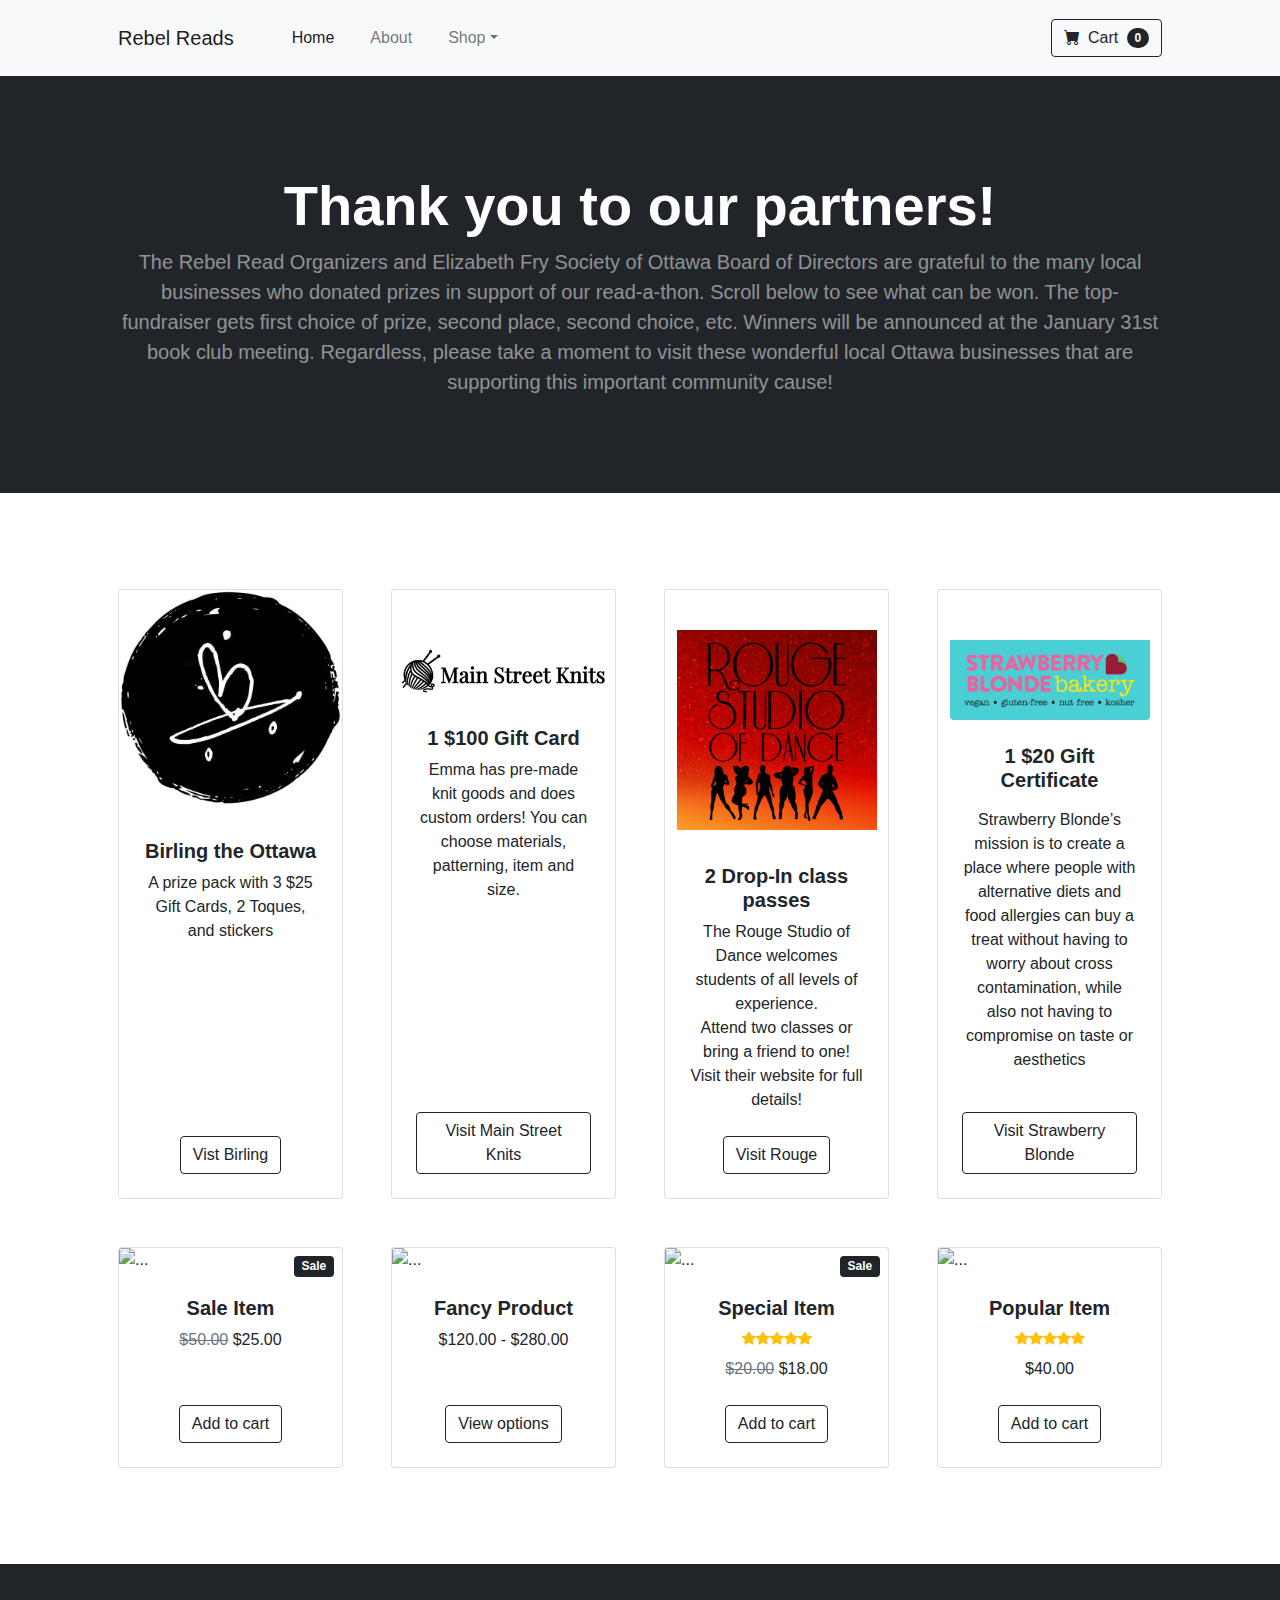
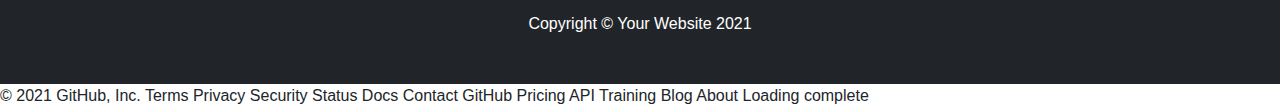
==== Partners.html @ 282af9de "typo corrected" ====
<!DOCTYPE html>
<html lang="en">
  <head>
    <meta charset="utf-8" />
    <meta
      name="viewport"
      content="width=device-width, initial-scale=1, shrink-to-fit=no"
    />
    <meta name="description" content="" />
    <meta name="author" content="" />
    <title>Partners & Prizes</title>
    <!-- Favicon-->
    <link rel="icon" type="image/x-icon" href="images/1st-place-medal.png" />
    <!-- Bootstrap icons-->
    <link
      href="https://cdn.jsdelivr.net/npm/bootstrap-icons@1.5.0/font/bootstrap-icons.css"
      rel="stylesheet"
    />
    <!-- Core theme CSS (includes Bootstrap)-->
    <link href="src/style.css" rel="stylesheet" />
  </head>
  <body>
    <!-- Navigation-->
    <nav class="navbar navbar-expand-lg navbar-light bg-light">
      <div class="container px-4 px-lg-5">
        <a class="navbar-brand" href="index.html"> Rebel Reads </a>
        <button
          class="navbar-toggler"
          type="button"
          data-bs-toggle="collapse"
          data-bs-target="#navbarSupportedContent"
          aria-controls="navbarSupportedContent"
          aria-expanded="false"
          aria-label="Toggle navigation"
        >
          <span class="navbar-toggler-icon"></span>
        </button>
        <div class="collapse navbar-collapse" id="navbarSupportedContent">
          <ul class="navbar-nav me-auto mb-2 mb-lg-0 ms-lg-4">
            <li class="nav-item">
              <a class="nav-link active" aria-current="page" href="index.html"
                >Home</a
              >
            </li>
            <li class="nav-item"><a class="nav-link" href="#!">About</a></li>
            <li class="nav-item dropdown">
              <a
                class="nav-link dropdown-toggle"
                id="navbarDropdown"
                href="#"
                role="button"
                data-bs-toggle="dropdown"
                aria-expanded="false"
                >Shop</a
              >
              <ul class="dropdown-menu" aria-labelledby="navbarDropdown">
                <li><a class="dropdown-item" href="#!">All Products</a></li>
                <li><hr class="dropdown-divider" /></li>
                <li><a class="dropdown-item" href="#!">Popular Items</a></li>
                <li><a class="dropdown-item" href="#!">New Arrivals</a></li>
              </ul>
            </li>
          </ul>
          <form class="d-flex">
            <button class="btn btn-outline-dark" type="submit">
              <i class="bi-cart-fill me-1"></i>
              Cart
              <span class="badge bg-dark text-white ms-1 rounded-pill">0</span>
            </button>
          </form>
        </div>
      </div>
    </nav>
    <!-- Header-->
    <header class="bg-dark py-5">
      <div class="container px-4 px-lg-5 my-5">
        <div class="text-center text-white">
          <h1 class="display-4 fw-bolder">Thank you to our partners!</h1>
          <p class="lead fw-normal text-white-50 mb-0">
            The Rebel Read Organizers and Elizabeth Fry Society of Ottawa Board
            of Directors are grateful to the many local businesses who donated
            prizes in support of our read-a-thon. Scroll below to see what can
            be won. The top-fundraiser gets first choice of prize, second place,
            second choice, etc. Winners will be announced at the January 31st
            book club meeting. Regardless, please take a moment to visit these
            wonderful local Ottawa businesses that are supporting this important
            community cause!
          </p>
        </div>
      </div>
    </header>
    <!-- Section-->
    <section class="py-5">
      <div class="container px-4 px-lg-5 mt-5">
        <div
          class="
            row
            gx-4 gx-lg-5
            row-cols-2 row-cols-md-3 row-cols-xl-4
            justify-content-center
          "
        >
          <div class="col mb-5">
            <div class="card h-100">
              <!-- Product image-->

              <img
                class="card-img-top"
                id="birling"
                src="images/birling_logo.jpeg"
                alt="birling logo"
                width="100px"
                height="225px"
              />
              <!-- Product details-->
              <div class="card-body p-4">
                <div class="text-center">
                  <!-- Product name-->
                  <h5 class="fw-bolder">Birling the Ottawa</h5>
                  <!-- Product price-->
                  A prize pack with 3 $25 Gift Cards, 2 Toques, and stickers
                </div>
              </div>
              <!-- Product actions-->
              <div class="card-footer p-4 pt-0 border-top-0 bg-transparent">
                <div class="text-center">
                  <a
                    class="btn btn-outline-dark mt-auto"
                    target="_blank"
                    href="https://birlingtheottawa.com/"
                  >
                    Vist Birling</a
                  >
                </div>
              </div>
            </div>
          </div>
          <div class="col mb-5">
            <div class="card h-100">
              <!-- Sale badge-->

              <!-- Product image-->
              
                <img
                  id="msknits"
                  class="card-img-top"
                    class="rounded mx-auto d-block"
                  src="images/Main_Street_Knits-logo.png"
                  alt="main street knits logo"
                  width="200px"
              /></a>

              <!-- Product details-->
              <div class="card-body p-4">
                <div class="text-center">
                  <!-- Product name-->
                  <h5 class="fw-bolder">1 $100 Gift Card</h5>
                  <!-- Product reviews-->
    
                   


                  Emma has pre-made knit goods and does custom orders! You can choose materials, patterning, item and size.
               
                  <!-- Product price-->
                </div>
              </div>
              <!-- Product actions-->
              <div class="card-footer p-4 pt-0 border-top-0 bg-transparent">
                <div class="text-center">
                  <a class="btn btn-outline-dark mt-auto" target="_blank" href="https://www.mainstreetknits.com/">
                    Visit Main Street Knits</a
                  >
                </div>
              </div>
            </div>
          </div>
          <div class="col mb-5">
            <div class="card h-100">
              <!-- Product image-->
             
                <img
                  class="rounded mx-auto d-block"
                  id="rouge"
                  src="images/Rouge Studios Square logo .jpg"
                  alt="Rouge logo square"
                  width="200px"
              /></a>
              <!-- Product details-->
              <div class="card-body p-4">
                <div class="text-center">
                  <!-- Product name-->
                  <h5 class="fw-bolder">2 Drop-In class passes</h5>
                  <!-- Product price-->
                The Rouge Studio of Dance welcomes students of all levels of experience. </br>

                  Attend two classes or bring a friend to one! Visit their
                  website for full details!
                </div>
              </div>
              <!-- Product actions-->
              <div class="card-footer p-4 pt-0 border-top-0 bg-transparent">
                <div class="text-center">
                  <a class="btn btn-outline-dark mt-auto" target="_blank" href="https://www.rougestudioofdance.com/">
                    Visit Rouge</a
                  >
                </div>
              </div>
            </div>
          </div>
          <div class="col mb-5">
            <div class="card h-100">
              <!-- Product image-->
             
                <img
                  class="rounded mx-auto d-block"
                  id="strawberryblonde"
                  src="images/New Logo with Teal Background.png"
                  alt="strawberryblondebakery logo"
                  width="200px"
              /></a>
              <!-- Product details-->
              <div class="card-body p-4">
                <div class="text-center">
                  <!-- Product name-->
                  <h5 class="fw-bolder">1 $20 Gift Certificate</h5>
                  <!-- Product reviews-->
                  <div
                    class="
                      d-flex
                      justify-content-center
                      small
                      text-warning
                      mb-2
                    "
                  >
            
                  </div>
                  <!-- Product price-->
            Strawberry Blonde’s mission is to create a place where people with alternative diets and food allergies can buy a treat without having to worry about cross contamination, while also not having to compromise on taste or aesthetics
                </div>
              </div>
              <!-- Product actions-->
              <div class="card-footer p-4 pt-0 border-top-0 bg-transparent">
                <div class="text-center">
                  <a class="btn btn-outline-dark mt-auto"
                target="_blank"
                href="https://store.strawberryblondebakery.com/"
        
                    >Visit Strawberry Blonde</a
                  >
                </div>
              </div>
            </div>
          </div>
          <div class="col mb-5">
            <div class="card h-100">
              <!-- Sale badge-->
              <div
                class="badge bg-dark text-white position-absolute"
                style="top: 0.5rem; right: 0.5rem"
              >
                Sale
              </div>
              <!-- Product image-->
              <img
                class="card-img-top"
                src="https://dummyimage.com/450x300/dee2e6/6c757d.jpg"
                alt="..."
              />
              <!-- Product details-->
              <div class="card-body p-4">
                <div class="text-center">
                  <!-- Product name-->
                  <h5 class="fw-bolder">Sale Item</h5>
                  <!-- Product price-->
                  <span class="text-muted text-decoration-line-through"
                    >$50.00</span
                  >
                  $25.00
                </div>
              </div>
              <!-- Product actions-->
              <div class="card-footer p-4 pt-0 border-top-0 bg-transparent">
                <div class="text-center">
                  <a class="btn btn-outline-dark mt-auto" href="#"
                    >Add to cart</a
                  >
                </div>
              </div>
            </div>
          </div>
          <div class="col mb-5">
            <div class="card h-100">
              <!-- Product image-->
              <img
                class="card-img-top"
                src="https://dummyimage.com/450x300/dee2e6/6c757d.jpg"
                alt="..."
              />
              <!-- Product details-->
              <div class="card-body p-4">
                <div class="text-center">
                  <!-- Product name-->
                  <h5 class="fw-bolder">Fancy Product</h5>
                  <!-- Product price-->
                  $120.00 - $280.00
                </div>
              </div>
              <!-- Product actions-->
              <div class="card-footer p-4 pt-0 border-top-0 bg-transparent">
                <div class="text-center">
                  <a class="btn btn-outline-dark mt-auto" href="#"
                    >View options</a
                  >
                </div>
              </div>
            </div>
          </div>
          <div class="col mb-5">
            <div class="card h-100">
              <!-- Sale badge-->
              <div
                class="badge bg-dark text-white position-absolute"
                style="top: 0.5rem; right: 0.5rem"
              >
                Sale
              </div>
              <!-- Product image-->
              <img
                class="card-img-top"
                src="https://dummyimage.com/450x300/dee2e6/6c757d.jpg"
                alt="..."
              />
              <!-- Product details-->
              <div class="card-body p-4">
                <div class="text-center">
                  <!-- Product name-->
                  <h5 class="fw-bolder">Special Item</h5>
                  <!-- Product reviews-->
                  <div
                    class="
                      d-flex
                      justify-content-center
                      small
                      text-warning
                      mb-2
                    "
                  >
                    <div class="bi-star-fill"></div>
                    <div class="bi-star-fill"></div>
                    <div class="bi-star-fill"></div>
                    <div class="bi-star-fill"></div>
                    <div class="bi-star-fill"></div>
                  </div>
                  <!-- Product price-->
                  <span class="text-muted text-decoration-line-through"
                    >$20.00</span
                  >
                  $18.00
                </div>
              </div>
              <!-- Product actions-->
              <div class="card-footer p-4 pt-0 border-top-0 bg-transparent">
                <div class="text-center">
                  <a class="btn btn-outline-dark mt-auto" href="#"
                    >Add to cart</a
                  >
                </div>
              </div>
            </div>
          </div>
          <div class="col mb-5">
            <div class="card h-100">
              <!-- Product image-->
              <img
                class="card-img-top"
                src="https://dummyimage.com/450x300/dee2e6/6c757d.jpg"
                alt="..."
              />
              <!-- Product details-->
              <div class="card-body p-4">
                <div class="text-center">
                  <!-- Product name-->
                  <h5 class="fw-bolder">Popular Item</h5>
                  <!-- Product reviews-->
                  <div
                    class="
                      d-flex
                      justify-content-center
                      small
                      text-warning
                      mb-2
                    "
                  >
                    <div class="bi-star-fill"></div>
                    <div class="bi-star-fill"></div>
                    <div class="bi-star-fill"></div>
                    <div class="bi-star-fill"></div>
                    <div class="bi-star-fill"></div>
                  </div>
                  <!-- Product price-->
                  $40.00
                </div>
              </div>
              <!-- Product actions-->
              <div class="card-footer p-4 pt-0 border-top-0 bg-transparent">
                <div class="text-center">
                  <a class="btn btn-outline-dark mt-auto" href="#"
                    >Add to cart</a
                  >
                </div>
              </div>
            </div>
          </div>
        </div>
      </div>
    </section>
    <!-- Footer-->
    <footer class="py-5 bg-dark">
      <div class="container">
        <p class="m-0 text-center text-white">
          Copyright &copy; Your Website 2021
        </p>
      </div>
    </footer>
    <!-- Bootstrap core JS-->
    <script src="https://cdn.jsdelivr.net/npm/bootstrap@5.1.3/dist/js/bootstrap.bundle.min.js"></script>
    <!-- Core theme JS-->
    <script src="js/scripts.js"></script>
  </body>
</html>
© 2021 GitHub, Inc. Terms Privacy Security Status Docs Contact GitHub Pricing
API Training Blog About Loading complete
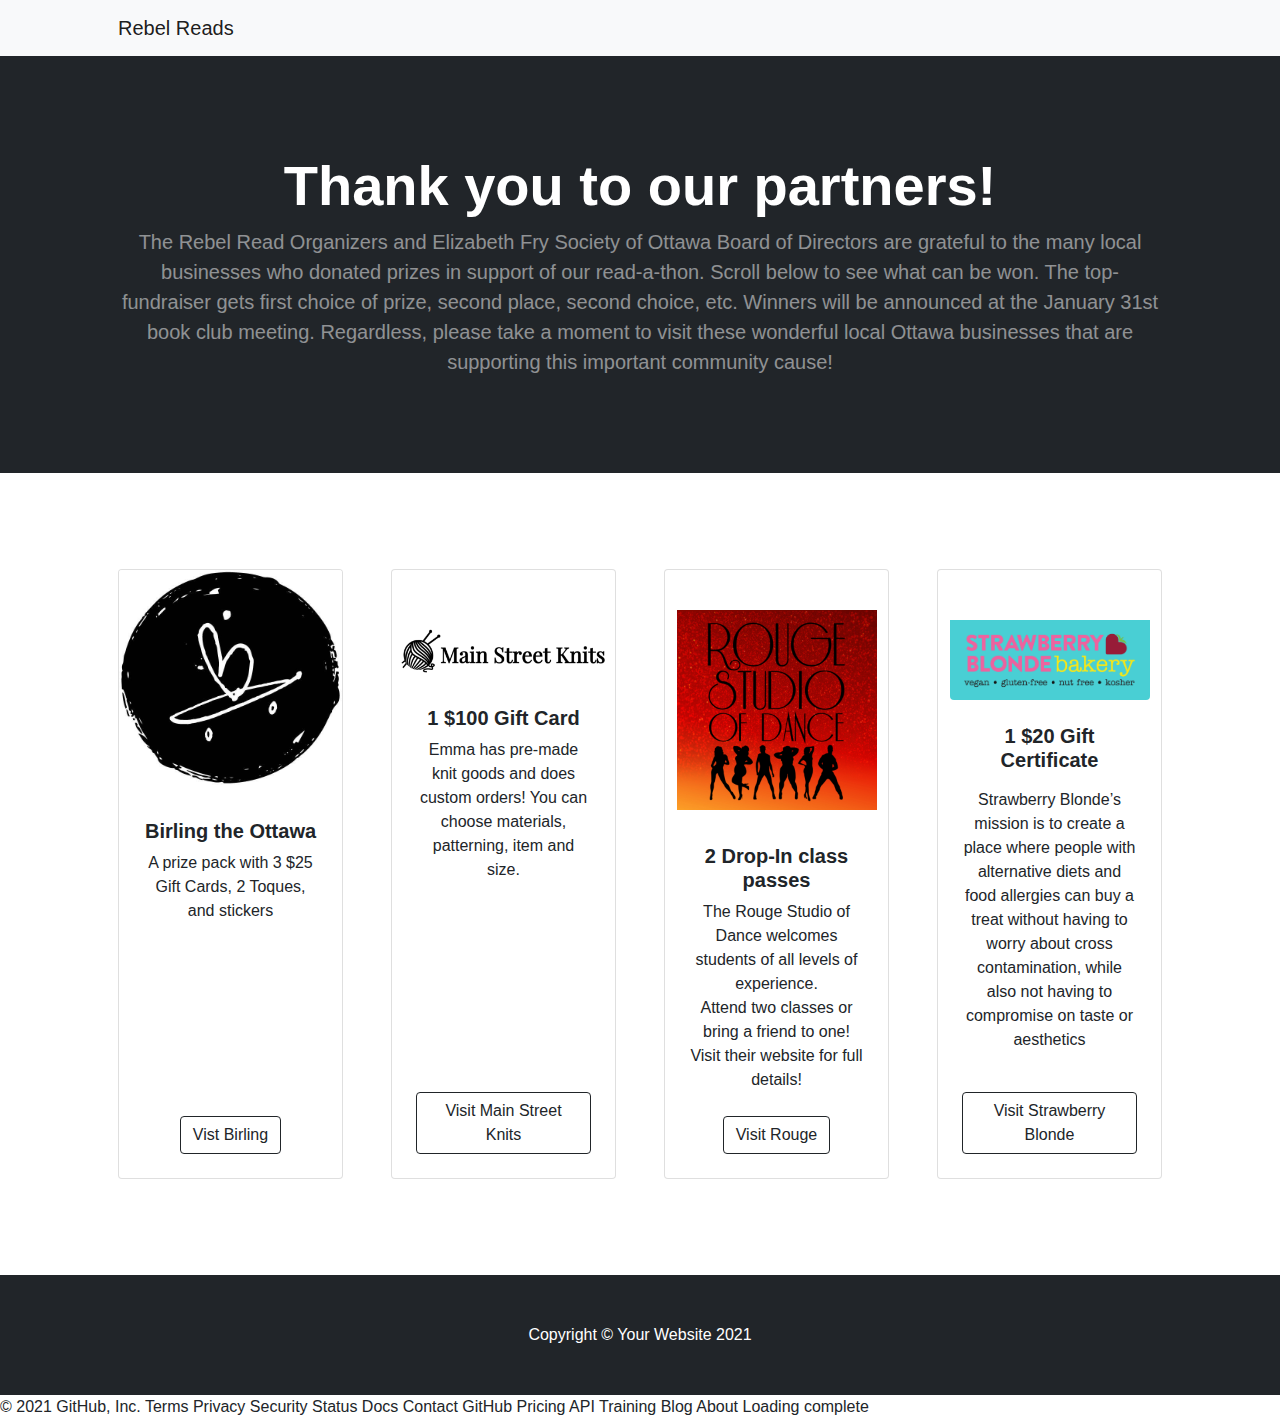
==== commit d59c9d8f: "Partners Page updated" ====
--- a/Partners.html
+++ b/Partners.html
@@ -38,21 +38,9 @@
         <div class="collapse navbar-collapse" id="navbarSupportedContent">
           <ul class="navbar-nav me-auto mb-2 mb-lg-0 ms-lg-4">
             <li class="nav-item">
-              <a class="nav-link active" aria-current="page" href="index.html"
-                >Home</a
-              >
+
             </li>
-            <li class="nav-item"><a class="nav-link" href="#!">About</a></li>
-            <li class="nav-item dropdown">
-              <a
-                class="nav-link dropdown-toggle"
-                id="navbarDropdown"
-                href="#"
-                role="button"
-                data-bs-toggle="dropdown"
-                aria-expanded="false"
-                >Shop</a
-              >
+        
               <ul class="dropdown-menu" aria-labelledby="navbarDropdown">
                 <li><a class="dropdown-item" href="#!">All Products</a></li>
                 <li><hr class="dropdown-divider" /></li>
@@ -61,13 +49,7 @@
               </ul>
             </li>
           </ul>
-          <form class="d-flex">
-            <button class="btn btn-outline-dark" type="submit">
-              <i class="bi-cart-fill me-1"></i>
-              Cart
-              <span class="badge bg-dark text-white ms-1 rounded-pill">0</span>
-            </button>
-          </form>
+       
         </div>
       </div>
     </nav>
@@ -253,168 +235,8 @@
               </div>
             </div>
           </div>
-          <div class="col mb-5">
-            <div class="card h-100">
-              <!-- Sale badge-->
-              <div
-                class="badge bg-dark text-white position-absolute"
-                style="top: 0.5rem; right: 0.5rem"
-              >
-                Sale
-              </div>
-              <!-- Product image-->
-              <img
-                class="card-img-top"
-                src="https://dummyimage.com/450x300/dee2e6/6c757d.jpg"
-                alt="..."
-              />
-              <!-- Product details-->
-              <div class="card-body p-4">
-                <div class="text-center">
-                  <!-- Product name-->
-                  <h5 class="fw-bolder">Sale Item</h5>
-                  <!-- Product price-->
-                  <span class="text-muted text-decoration-line-through"
-                    >$50.00</span
-                  >
-                  $25.00
-                </div>
-              </div>
-              <!-- Product actions-->
-              <div class="card-footer p-4 pt-0 border-top-0 bg-transparent">
-                <div class="text-center">
-                  <a class="btn btn-outline-dark mt-auto" href="#"
-                    >Add to cart</a
-                  >
-                </div>
-              </div>
-            </div>
-          </div>
-          <div class="col mb-5">
-            <div class="card h-100">
-              <!-- Product image-->
-              <img
-                class="card-img-top"
-                src="https://dummyimage.com/450x300/dee2e6/6c757d.jpg"
-                alt="..."
-              />
-              <!-- Product details-->
-              <div class="card-body p-4">
-                <div class="text-center">
-                  <!-- Product name-->
-                  <h5 class="fw-bolder">Fancy Product</h5>
-                  <!-- Product price-->
-                  $120.00 - $280.00
-                </div>
-              </div>
-              <!-- Product actions-->
-              <div class="card-footer p-4 pt-0 border-top-0 bg-transparent">
-                <div class="text-center">
-                  <a class="btn btn-outline-dark mt-auto" href="#"
-                    >View options</a
-                  >
-                </div>
-              </div>
-            </div>
-          </div>
-          <div class="col mb-5">
-            <div class="card h-100">
-              <!-- Sale badge-->
-              <div
-                class="badge bg-dark text-white position-absolute"
-                style="top: 0.5rem; right: 0.5rem"
-              >
-                Sale
-              </div>
-              <!-- Product image-->
-              <img
-                class="card-img-top"
-                src="https://dummyimage.com/450x300/dee2e6/6c757d.jpg"
-                alt="..."
-              />
-              <!-- Product details-->
-              <div class="card-body p-4">
-                <div class="text-center">
-                  <!-- Product name-->
-                  <h5 class="fw-bolder">Special Item</h5>
-                  <!-- Product reviews-->
-                  <div
-                    class="
-                      d-flex
-                      justify-content-center
-                      small
-                      text-warning
-                      mb-2
-                    "
-                  >
-                    <div class="bi-star-fill"></div>
-                    <div class="bi-star-fill"></div>
-                    <div class="bi-star-fill"></div>
-                    <div class="bi-star-fill"></div>
-                    <div class="bi-star-fill"></div>
-                  </div>
-                  <!-- Product price-->
-                  <span class="text-muted text-decoration-line-through"
-                    >$20.00</span
-                  >
-                  $18.00
-                </div>
-              </div>
-              <!-- Product actions-->
-              <div class="card-footer p-4 pt-0 border-top-0 bg-transparent">
-                <div class="text-center">
-                  <a class="btn btn-outline-dark mt-auto" href="#"
-                    >Add to cart</a
-                  >
-                </div>
-              </div>
-            </div>
-          </div>
-          <div class="col mb-5">
-            <div class="card h-100">
-              <!-- Product image-->
-              <img
-                class="card-img-top"
-                src="https://dummyimage.com/450x300/dee2e6/6c757d.jpg"
-                alt="..."
-              />
-              <!-- Product details-->
-              <div class="card-body p-4">
-                <div class="text-center">
-                  <!-- Product name-->
-                  <h5 class="fw-bolder">Popular Item</h5>
-                  <!-- Product reviews-->
-                  <div
-                    class="
-                      d-flex
-                      justify-content-center
-                      small
-                      text-warning
-                      mb-2
-                    "
-                  >
-                    <div class="bi-star-fill"></div>
-                    <div class="bi-star-fill"></div>
-                    <div class="bi-star-fill"></div>
-                    <div class="bi-star-fill"></div>
-                    <div class="bi-star-fill"></div>
-                  </div>
-                  <!-- Product price-->
-                  $40.00
-                </div>
-              </div>
-              <!-- Product actions-->
-              <div class="card-footer p-4 pt-0 border-top-0 bg-transparent">
-                <div class="text-center">
-                  <a class="btn btn-outline-dark mt-auto" href="#"
-                    >Add to cart</a
-                  >
-                </div>
-              </div>
-            </div>
-          </div>
-        </div>
-      </div>
+   
+   
     </section>
     <!-- Footer-->
     <footer class="py-5 bg-dark">
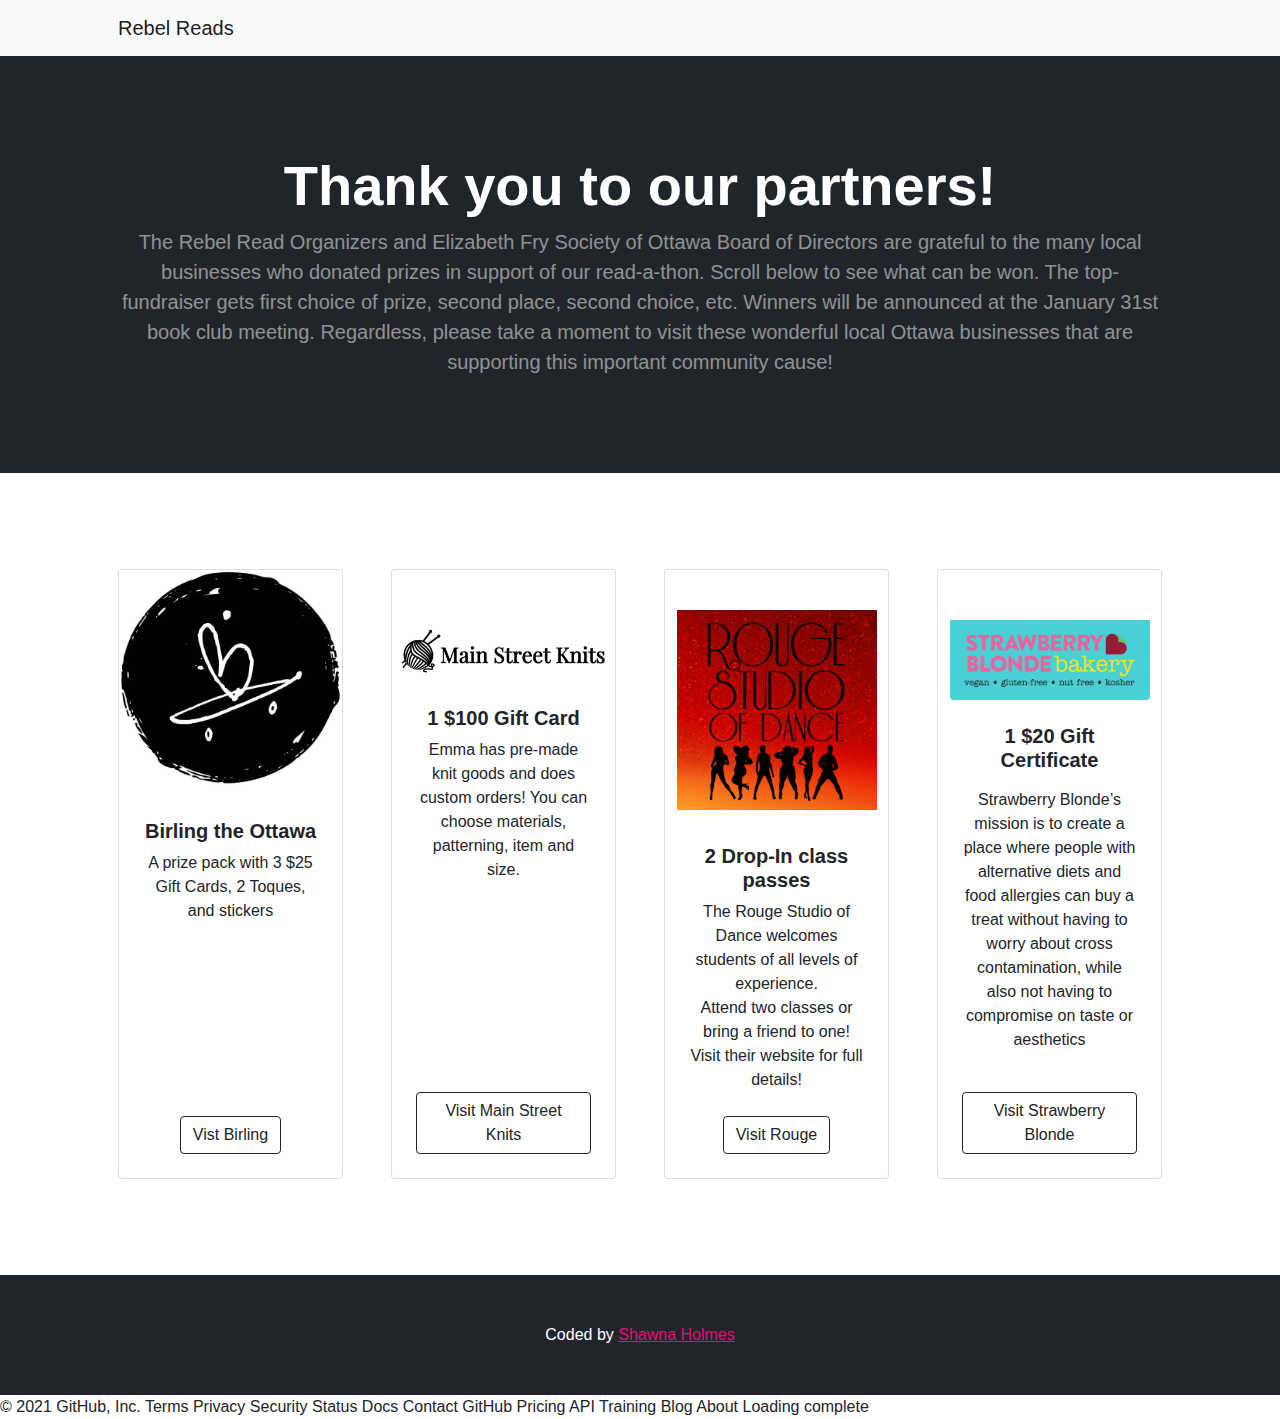
==== commit 6ec02cb7: "Coded by added to partners page" ====
--- a/Partners.html
+++ b/Partners.html
@@ -242,7 +242,8 @@
     <footer class="py-5 bg-dark">
       <div class="container">
         <p class="m-0 text-center text-white">
-          Copyright &copy; Your Website 2021
+         Coded by <a href="https://github.com/shawna5">Shawna
+          Holmes </a>
         </p>
       </div>
     </footer>
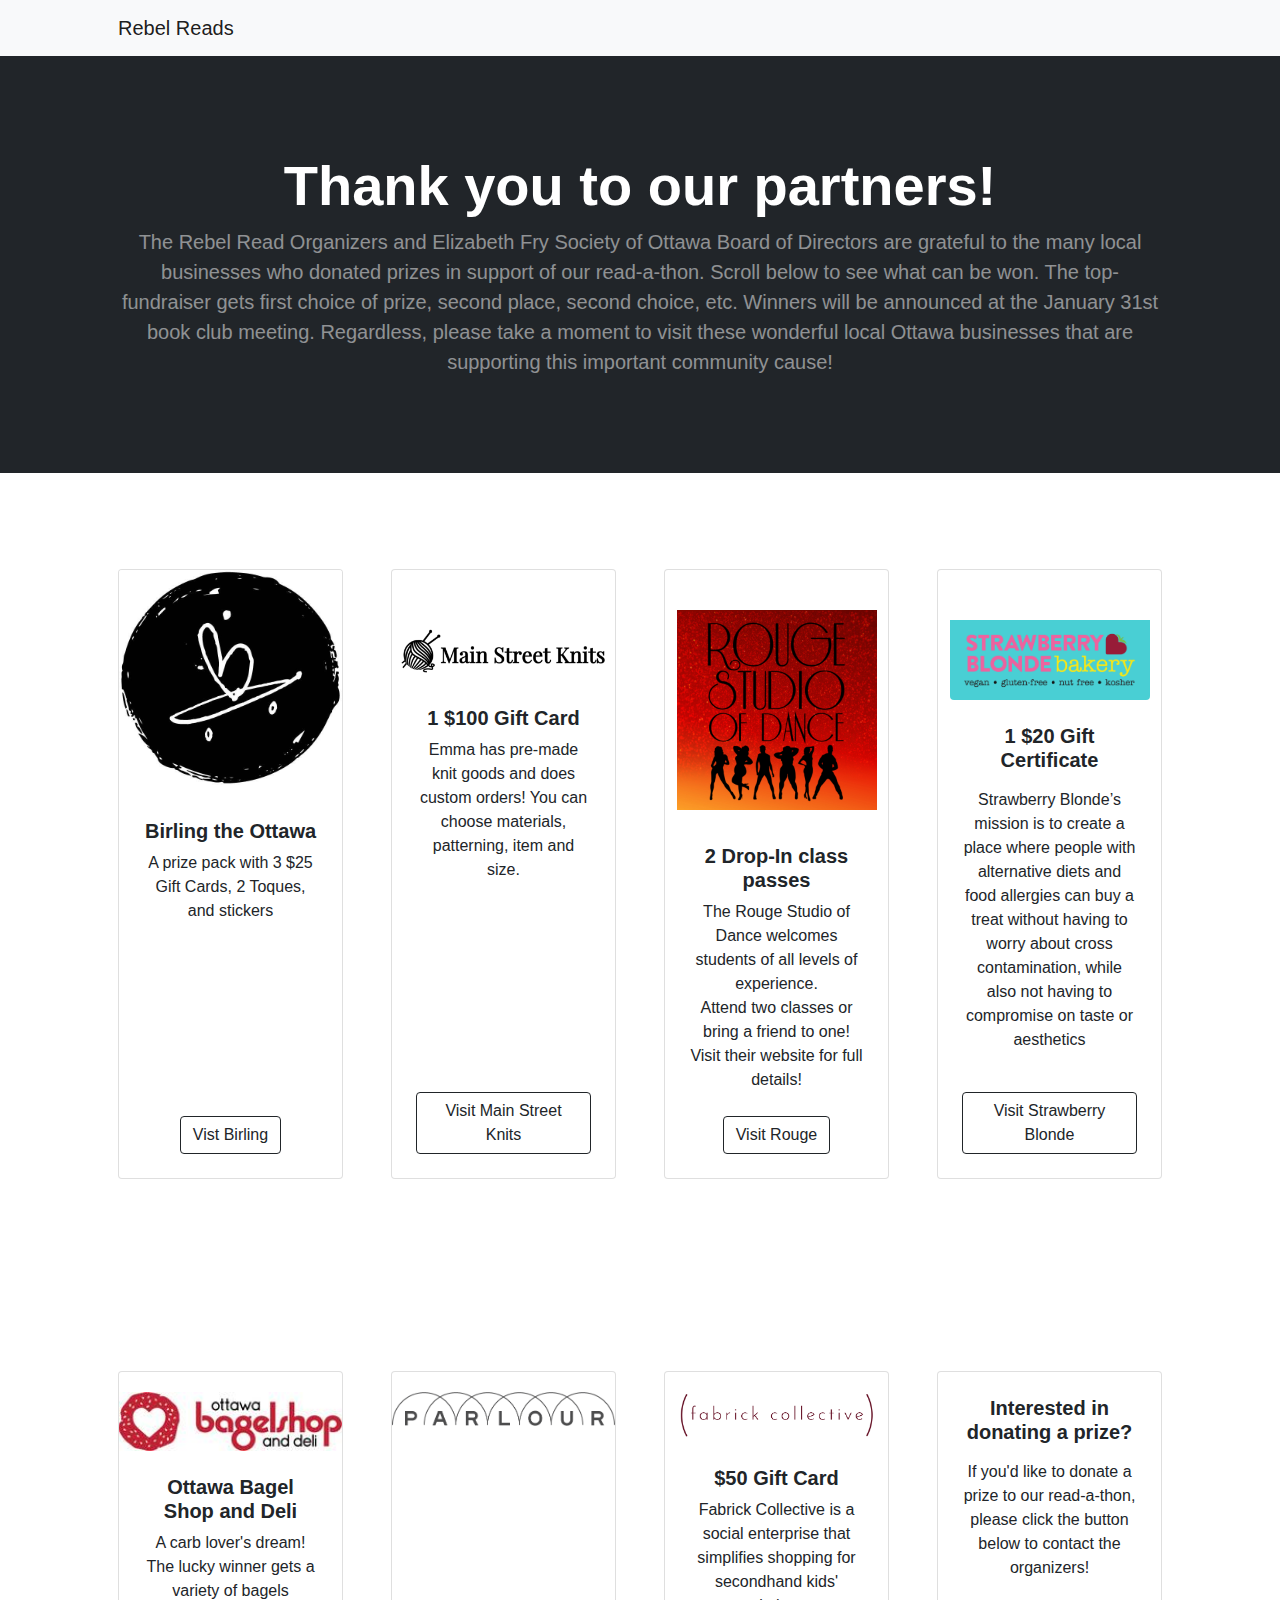
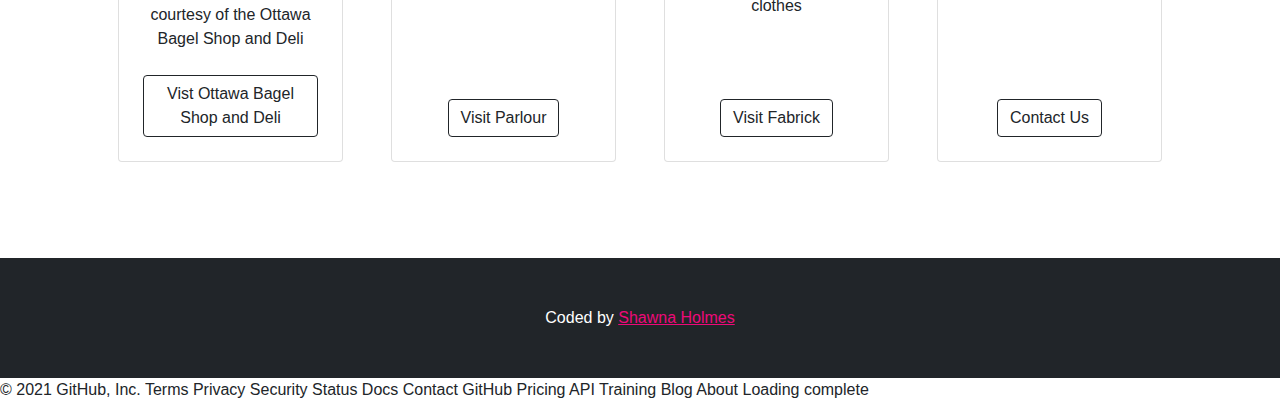
==== commit 5124b7a4: "Row 2 prizes added" ====
--- a/Partners.html
+++ b/Partners.html
@@ -139,8 +139,6 @@
                   <h5 class="fw-bolder">1 $100 Gift Card</h5>
                   <!-- Product reviews-->
     
-                   
-
 
                   Emma has pre-made knit goods and does custom orders! You can choose materials, patterning, item and size.
                
@@ -238,6 +236,167 @@
    
    
     </section>
+   <section class="py-5">
+      <div class="container px-4 px-lg-5 mt-5">
+        <div
+          class="
+            row
+            gx-4 gx-lg-5
+            row-cols-2 row-cols-md-3 row-cols-xl-4
+            justify-content-center
+          "
+        >
+          <div class="col mb-5">
+            <div class="card h-100">
+              <!-- Product image-->
+
+              <img
+                class="card-img-top"
+                id="bagels"
+                src="images/OttawaBagelShop.jpeg"
+                alt="Bagel Shop logo"
+                width="100px"
+
+              />
+              <!-- Product details-->
+              <div class="card-body p-4">
+                <div class="text-center">
+                  <!-- Product name-->
+                  <h5 class="fw-bolder">Ottawa Bagel Shop and Deli</h5>
+                  <!-- Product price-->
+                  A carb lover's dream! The lucky winner gets a variety of bagels courtesy of the Ottawa Bagel Shop and Deli
+                </div>
+              </div>
+              <!-- Product actions-->
+              <div class="card-footer p-4 pt-0 border-top-0 bg-transparent">
+                <div class="text-center">
+                  <a
+                    class="btn btn-outline-dark mt-auto"
+                    target="_blank"
+                    href="https://ottawabagelshop.com/"
+                  >
+                    Vist Ottawa Bagel Shop and Deli</a
+                  >
+                </div>
+              </div>
+            </div>
+          </div>
+          <div class="col mb-5">
+            <div class="card h-100">
+              <!-- Sale badge-->
+
+              <!-- Product image-->
+              
+                <img
+                  id="parlour"
+                  class="card-img-top"
+                    class="rounded mx-auto d-block"
+                  src="images/Parlour.png"
+                  alt="Parlour Logo"
+                  width="200px"
+              /></a>
+
+              <!-- Product details-->
+              <div class="card-body p-4">
+                <div class="text-center">
+                  <!-- Product name-->
+                  <h5 class="fw-bolder"></h5>
+                  <!-- Product reviews-->
+    
+
+
+               
+                  <!-- Product price-->
+                </div>
+              </div>
+              <!-- Product actions-->
+              <div class="card-footer p-4 pt-0 border-top-0 bg-transparent">
+                <div class="text-center">
+                  <a class="btn btn-outline-dark mt-auto" target="_blank" href="https://www.parlourplace.ca/">
+                    Visit Parlour</a
+                  >
+                </div>
+              </div>
+            </div>
+          </div>
+          <div class="col mb-5">
+            <div class="card h-100">
+              <!-- Product image-->
+             
+                <img
+                  class="rounded mx-auto d-block"
+                  id="fabrick"
+                  src="images/Fabricklogo.png"
+                  alt="Fabricklogo "
+                  width="200px"
+              /></a>
+              <!-- Product details-->
+              <div class="card-body p-4">
+                <div class="text-center">
+                  <!-- Product name-->
+                  <h5 class="fw-bolder">$50 Gift Card</h5>
+                  <!-- Product price-->
+                Fabrick Collective is a social enterprise that simplifies shopping for secondhand kids' clothes 
+                </div>
+              </div>
+              <!-- Product actions-->
+              <div class="card-footer p-4 pt-0 border-top-0 bg-transparent">
+                <div class="text-center">
+                  <a class="btn btn-outline-dark mt-auto" target="_blank" href="https://www.fabrickcollective.ca/">
+                    Visit Fabrick</a
+                  >
+                </div>
+              </div>
+            </div>
+          </div>
+          <div class="col mb-5">
+            <div class="card h-100">
+              <!-- Product image-->
+             
+                <img
+                  class="rounded mx-auto d-block"
+                  id=""
+                  src=""
+                  alt=""
+                  width="200px"
+              /></a>
+              <!-- Product details-->
+              <div class="card-body p-4">
+                <div class="text-center">
+                  <!-- Product name-->
+                  <h5 class="fw-bolder">Interested in donating a prize?</h5>
+                  <!-- Product reviews-->
+                  <div
+                    class="
+                      d-flex
+                      justify-content-center
+                      small
+                      text-warning
+                      mb-2
+                    "
+                  >
+            
+                  </div>
+                  <!-- Product price-->
+            If you'd like to donate a prize to our read-a-thon, please click the button below to contact the organizers! 
+                </div>
+              </div>
+              <!-- Product actions-->
+              <div class="card-footer p-4 pt-0 border-top-0 bg-transparent">
+                <div class="text-center">
+                  <a class="btn btn-outline-dark mt-auto"
+                target="_blank"
+                href="mailto:efsobookclub@gmail.com"
+        
+                    >Contact Us</a
+                  >
+                </div>
+              </div>
+            </div>
+          </div>
+   
+   
+    </section> 
     <!-- Footer-->
     <footer class="py-5 bg-dark">
       <div class="container">
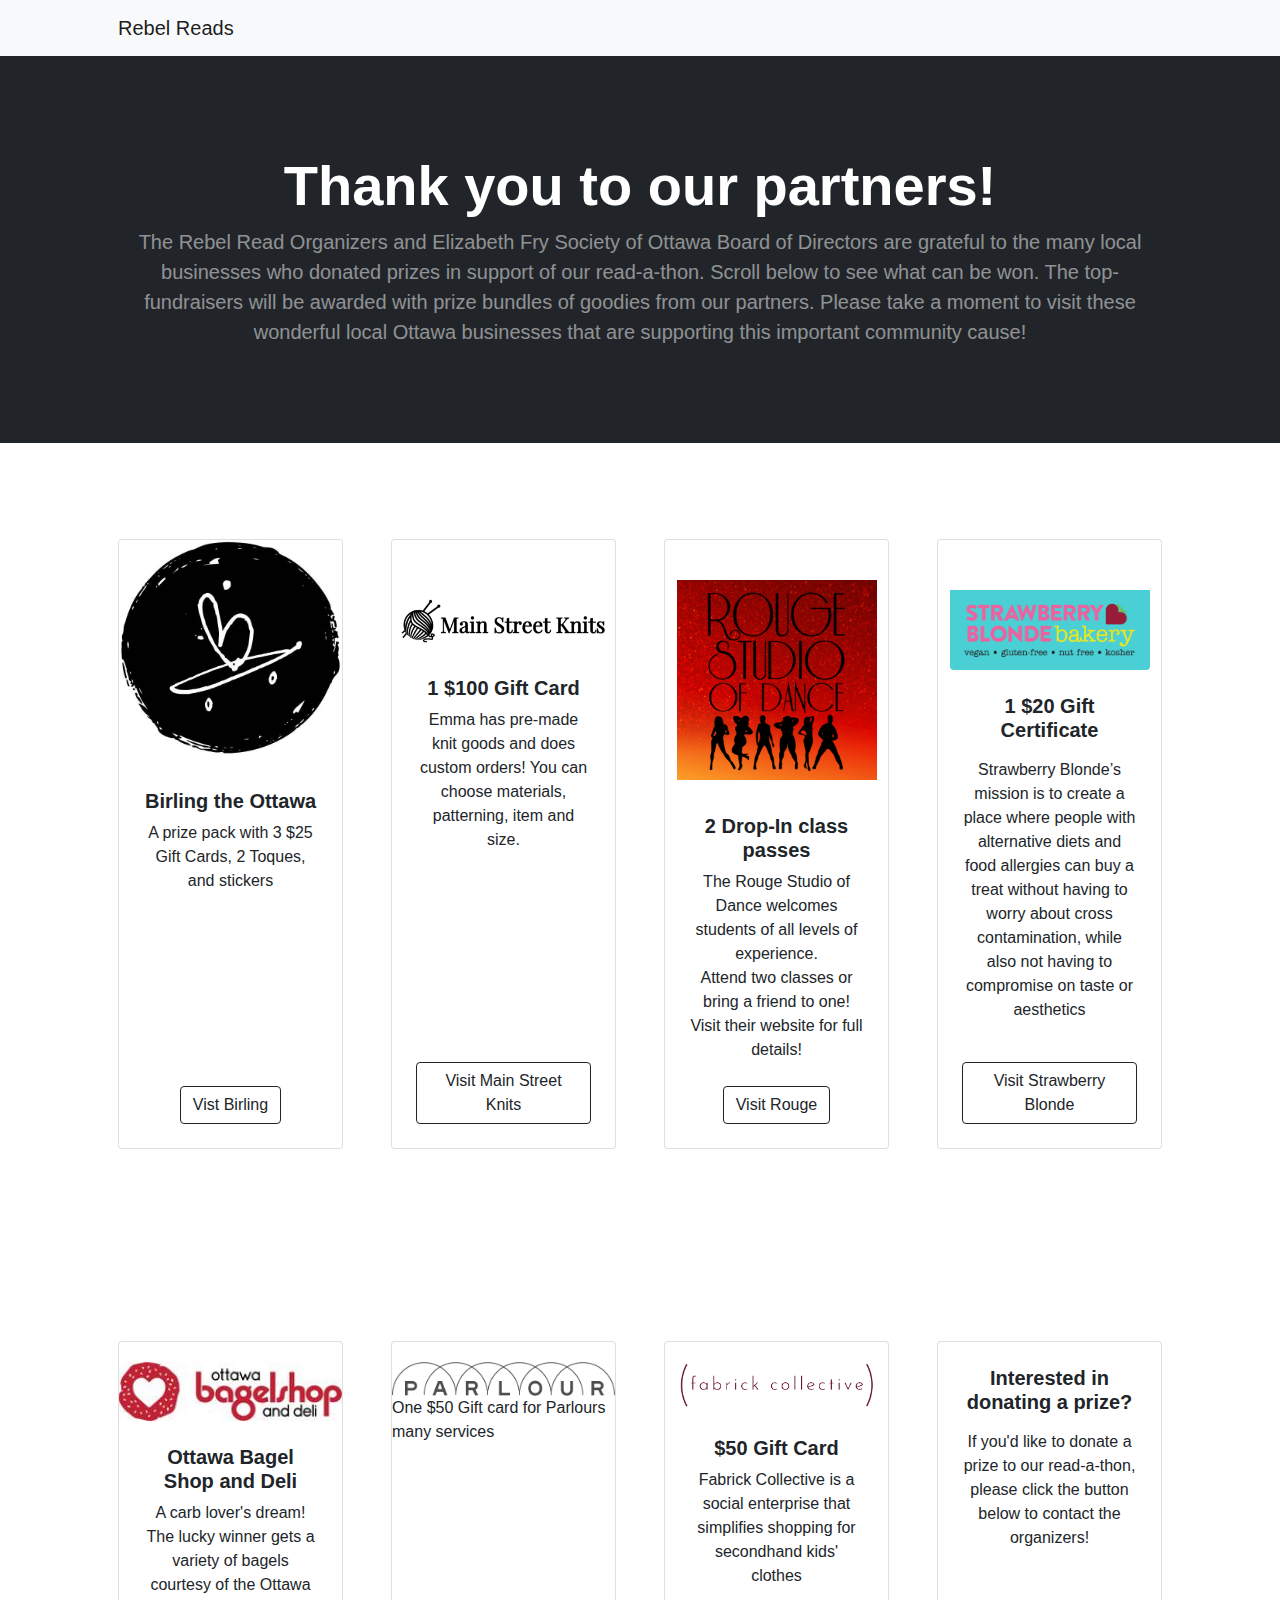
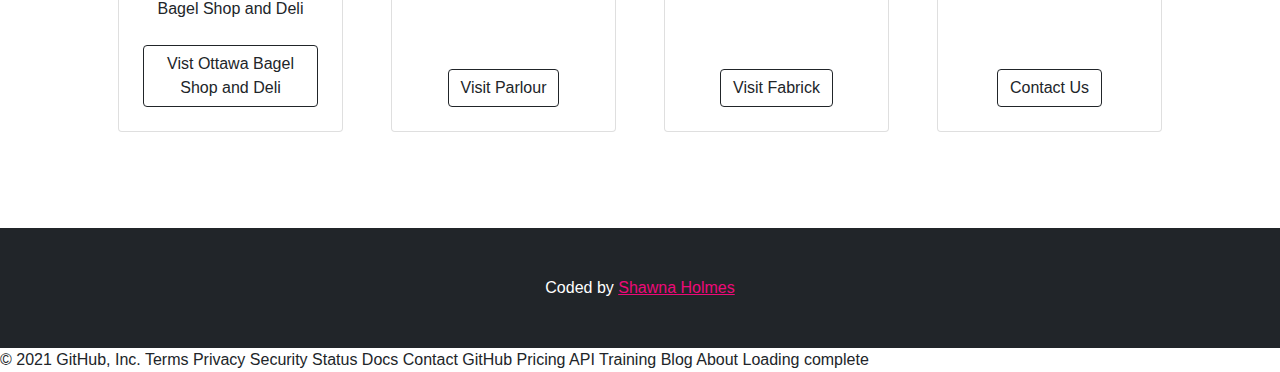
==== commit e6782efa: "partners page updated" ====
--- a/Partners.html
+++ b/Partners.html
@@ -62,9 +62,7 @@
             The Rebel Read Organizers and Elizabeth Fry Society of Ottawa Board
             of Directors are grateful to the many local businesses who donated
             prizes in support of our read-a-thon. Scroll below to see what can
-            be won. The top-fundraiser gets first choice of prize, second place,
-            second choice, etc. Winners will be announced at the January 31st
-            book club meeting. Regardless, please take a moment to visit these
+            be won. The top-fundraisers will be awarded with prize bundles of goodies from our partners. Please take a moment to visit these
             wonderful local Ottawa businesses that are supporting this important
             community cause!
           </p>
@@ -295,7 +293,7 @@
                   alt="Parlour Logo"
                   width="200px"
               /></a>
-
+One $50 Gift card for Parlours many services
               <!-- Product details-->
               <div class="card-body p-4">
                 <div class="text-center">
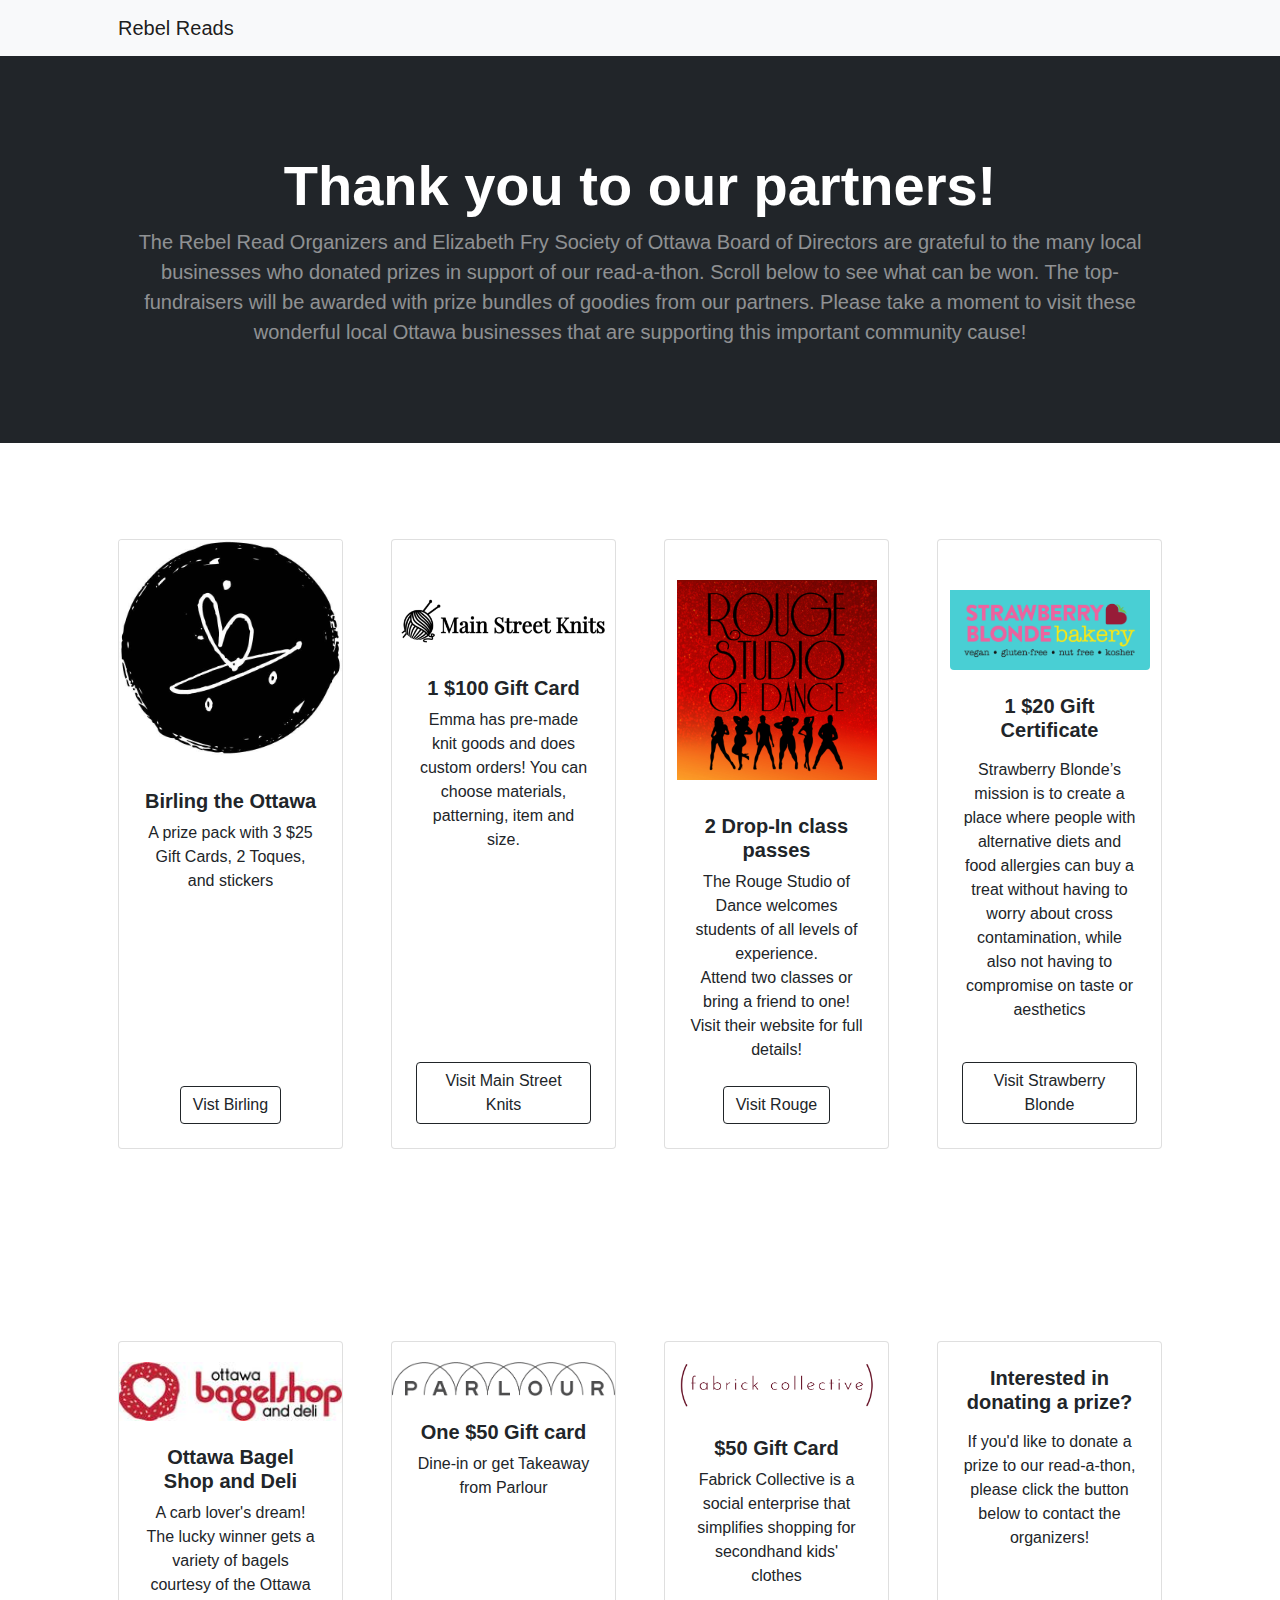
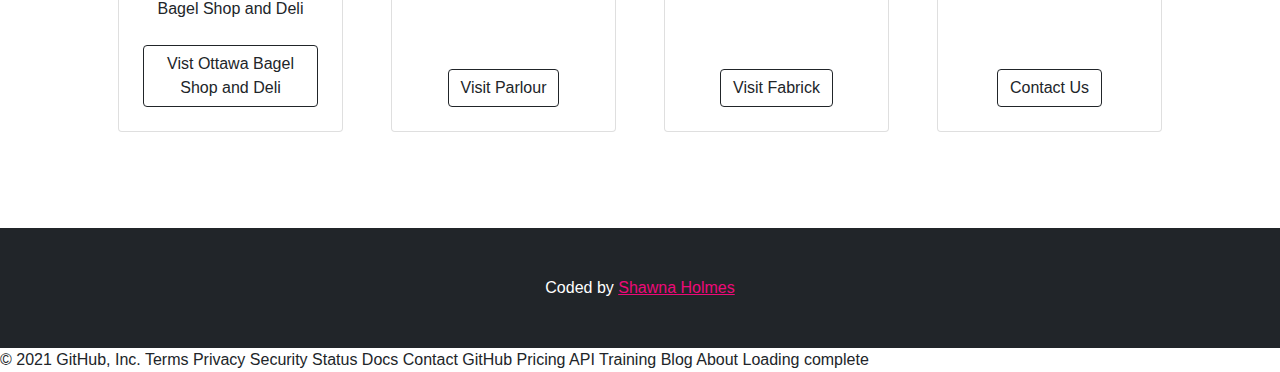
==== commit 30ea75c5: "Parlour edited" ====
--- a/Partners.html
+++ b/Partners.html
@@ -293,14 +293,14 @@
                   alt="Parlour Logo"
                   width="200px"
               /></a>
-One $50 Gift card for Parlours many services
-              <!-- Product details-->
-              <div class="card-body p-4">
-                <div class="text-center">
-                  <!-- Product name-->
-                  <h5 class="fw-bolder"></h5>
+
+              <!-- Product details-->
+              <div class="card-body p-4">
+                <div class="text-center">
+                  <!-- Product name-->
+                  <h5 class="fw-bolder">One $50 Gift card </h5>
                   <!-- Product reviews-->
-    
+                    Dine-in or get Takeaway from Parlour 
 
 
                
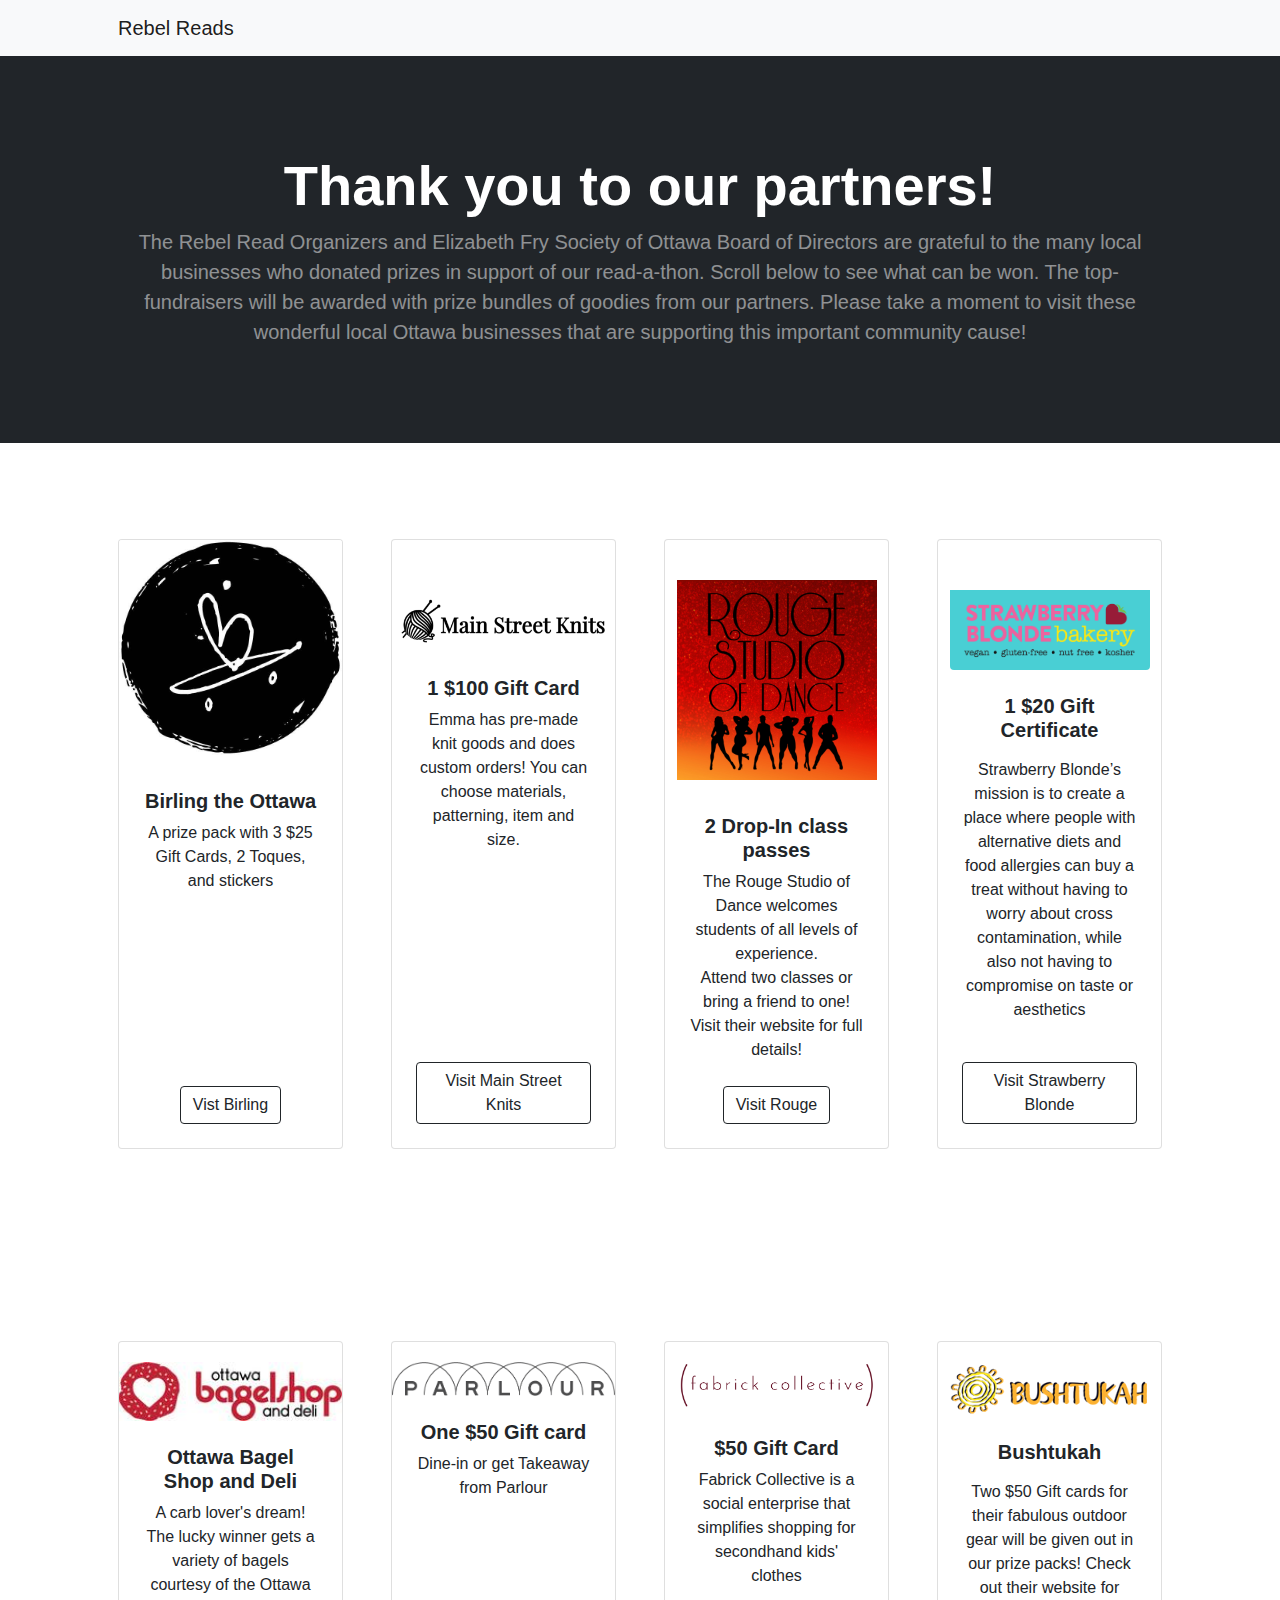
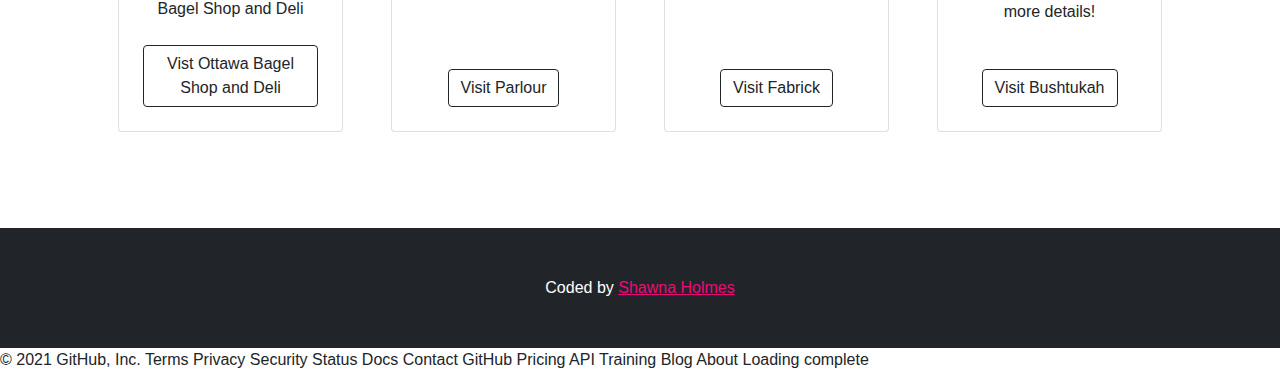
==== commit da350a41: "Bushtukah added" ====
--- a/Partners.html
+++ b/Partners.html
@@ -353,16 +353,16 @@
              
                 <img
                   class="rounded mx-auto d-block"
-                  id=""
-                  src=""
-                  alt=""
-                  width="200px"
-              /></a>
-              <!-- Product details-->
-              <div class="card-body p-4">
-                <div class="text-center">
-                  <!-- Product name-->
-                  <h5 class="fw-bolder">Interested in donating a prize?</h5>
+                  id="bushtukah"
+                  src="images/Bushtukah.png"
+                  alt="Bushtukah logo"
+                  width="200px"
+              /></a>
+              <!-- Product details-->
+              <div class="card-body p-4">
+                <div class="text-center">
+                  <!-- Product name-->
+                  <h5 class="fw-bolder">Bushtukah</h5>
                   <!-- Product reviews-->
                   <div
                     class="
@@ -376,7 +376,7 @@
             
                   </div>
                   <!-- Product price-->
-            If you'd like to donate a prize to our read-a-thon, please click the button below to contact the organizers! 
+            Two $50 Gift cards for their fabulous outdoor gear will be given out in our prize packs! Check out their website for more details!
                 </div>
               </div>
               <!-- Product actions-->
@@ -384,9 +384,9 @@
                 <div class="text-center">
                   <a class="btn btn-outline-dark mt-auto"
                 target="_blank"
-                href="mailto:efsobookclub@gmail.com"
+                href="https://shop.bushtukah.com/"
         
-                    >Contact Us</a
+                    >Visit Bushtukah</a
                   >
                 </div>
               </div>
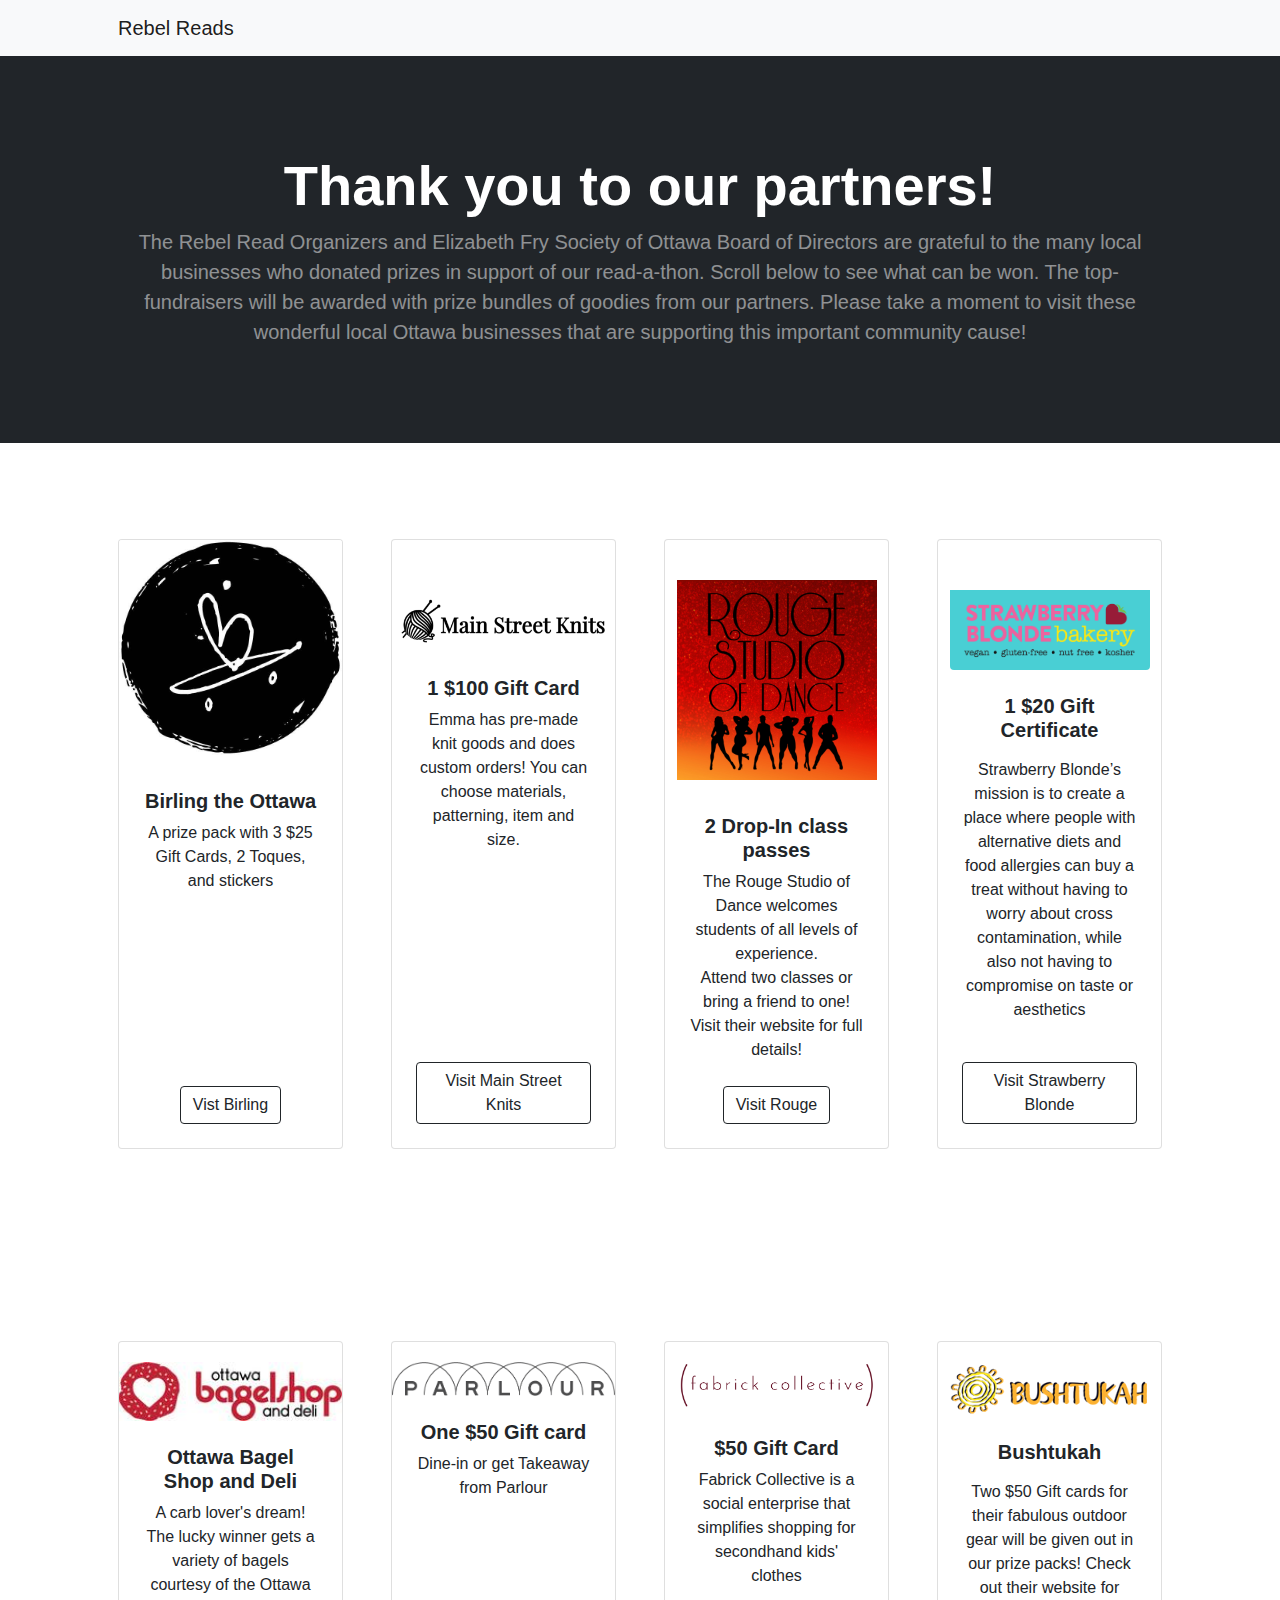
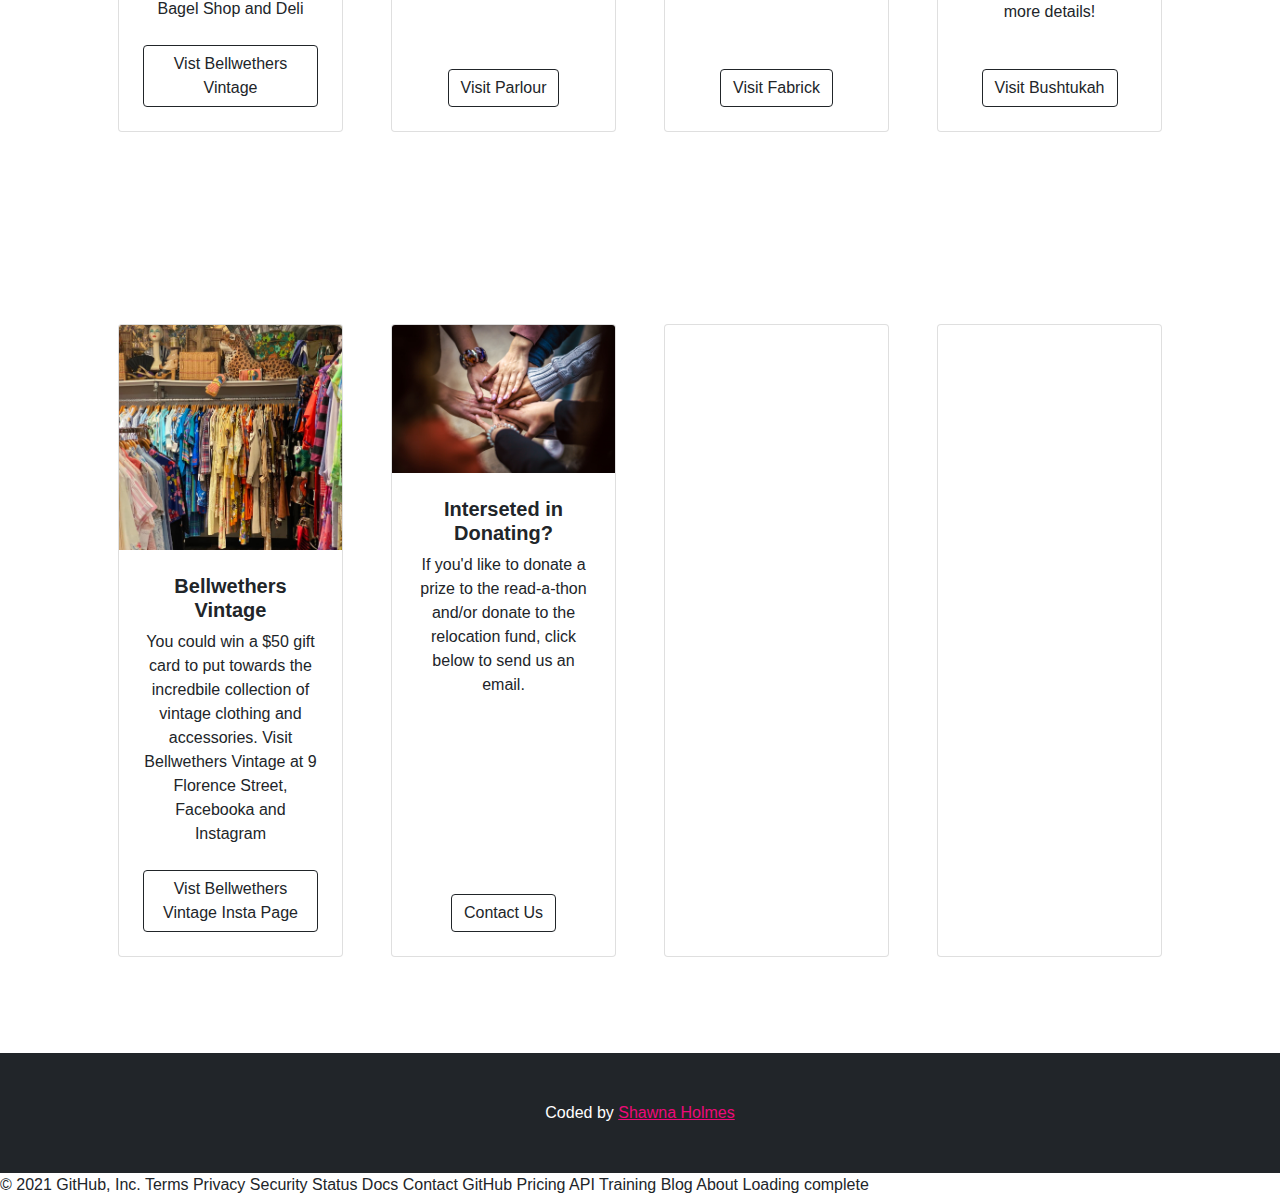
==== commit 8b78a04d: "Bellwethers added" ====
--- a/Partners.html
+++ b/Partners.html
@@ -271,9 +271,9 @@
                   <a
                     class="btn btn-outline-dark mt-auto"
                     target="_blank"
-                    href="https://ottawabagelshop.com/"
-                  >
-                    Vist Ottawa Bagel Shop and Deli</a
+                    href="https://www.instagram.com/bellwethersvintage/"
+                  >
+                    Vist Bellwethers Vintage</a
                   >
                 </div>
               </div>
@@ -395,6 +395,154 @@
    
    
     </section> 
+     <section class="py-5">
+      <div class="container px-4 px-lg-5 mt-5">
+        <div
+          class="
+            row
+            gx-4 gx-lg-5
+            row-cols-2 row-cols-md-3 row-cols-xl-4
+            justify-content-center
+          "
+        >
+          <div class="col mb-5">
+            <div class="card h-100">
+              <!-- Product image-->
+
+              <img
+                class="card-img-top"
+                id="bellwethers"
+                src="images/bellwethers.jpeg"
+                alt="bellwethers"
+                width="100px"
+                height="225px"
+              />
+              <!-- Product details-->
+              <div class="card-body p-4">
+                <div class="text-center">
+                  <!-- Product name-->
+                  <h5 class="fw-bolder">Bellwethers Vintage</h5>
+                  <!-- Product price-->
+                 You could win a $50 gift card to put towards the incredbile collection of vintage clothing and accessories. Visit Bellwethers Vintage at 9 Florence Street, Facebooka and Instagram
+                </div>
+              </div>
+              <!-- Product actions-->
+              <div class="card-footer p-4 pt-0 border-top-0 bg-transparent">
+                <div class="text-center">
+                  <a
+                    class="btn btn-outline-dark mt-auto"
+                    target="_blank"
+                    href="https://www.instagram.com/bellwethersvintage/"
+                  >
+                    Vist Bellwethers Vintage Insta Page</a
+                  >
+                </div>
+              </div>
+            </div>
+          </div>
+          <div class="col mb-5">
+            <div class="card h-100">
+              <!-- Sale badge-->
+
+              <!-- Product image-->
+              
+                <img
+                  id="hands"
+                  class="card-img-top"
+                    class="rounded mx-auto d-block"
+                  src="images/community.jpg"
+                  alt="hands in"
+                  width="200px"
+              /></a>
+
+              <!-- Product details-->
+              <div class="card-body p-4">
+                <div class="text-center">
+                  <!-- Product name-->
+                  <h5 class="fw-bolder">Interseted in Donating?</h5>
+                  <!-- Product reviews-->
+    
+
+                  If you'd like to donate a prize to the read-a-thon and/or donate to the relocation fund, click below to send us an email.
+               
+                  <!-- Product price-->
+                </div>
+              </div>
+              <!-- Product actions-->
+              <div class="card-footer p-4 pt-0 border-top-0 bg-transparent">
+                <div class="text-center">
+                  <a class="btn btn-outline-dark mt-auto" target="_blank" href="mailto:efsobookclub@gmail.com">
+                    Contact Us</a
+                  >
+                </div>
+              </div>
+            </div>
+          </div>
+          <div class="col mb-5">
+            <div class="card h-100">
+              <!-- Product image-->
+             
+                <img
+                  class="rounded mx-auto d-block"
+                  id=""
+                  src=""
+                  alt=""
+                  width="200px"
+              /></a>
+              <!-- Product details-->
+              <div class="card-body p-4">
+                <div class="text-center">
+                  <!-- Product name-->
+                  <h5 class="fw-bolder"></h5>
+                  <!-- Product price-->
+                 </br>
+
+                  
+                </div>
+              </div>
+              <!-- Product actions-->
+             
+            </div>
+          </div>
+          <div class="col mb-5">
+            <div class="card h-100">
+              <!-- Product image-->
+             
+                <img
+                  class="rounded mx-auto d-block"
+                  id=""
+                  src=""
+                  alt=""
+                  width="200px"
+              /></a>
+              <!-- Product details-->
+              <div class="card-body p-4">
+                <div class="text-center">
+                  <!-- Product name-->
+                  <h5 class="fw-bolder"></h5>
+                  <!-- Product reviews-->
+                  <div
+                    class="
+                      d-flex
+                      justify-content-center
+                      small
+                      text-warning
+                      mb-2
+                    "
+                  >
+            
+                  </div>
+                  <!-- Product price-->
+    
+                </div>
+              </div>
+              <!-- Product actions-->
+             
+            </div>
+          </div>
+   
+   
+    </section>
     <!-- Footer-->
     <footer class="py-5 bg-dark">
       <div class="container">
